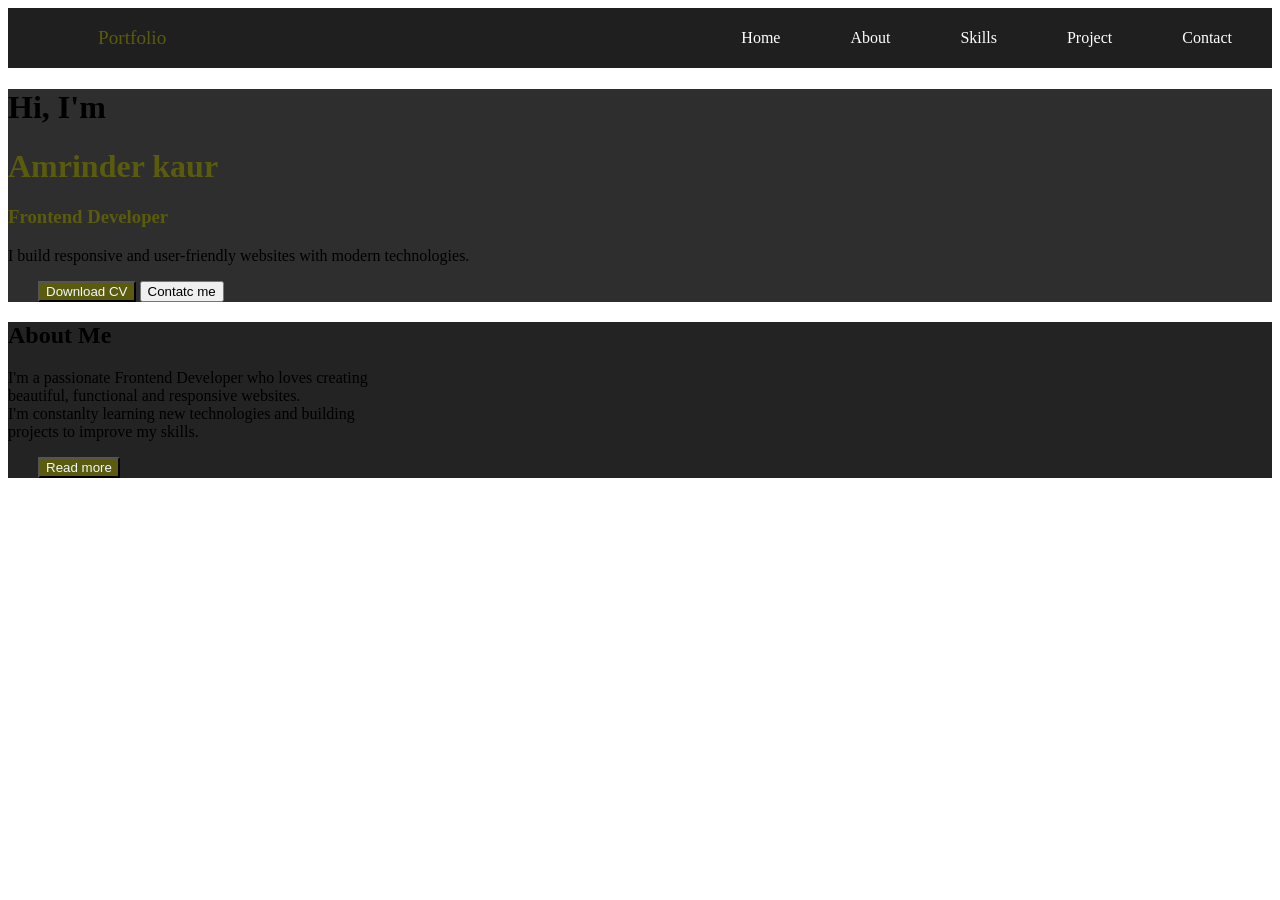
==== WebDev_l-1_PersonalPortfolio/index.html @ 47cfa731 "Portfolio" ====
<!DOCTYPE html>
<html lang="en">
<head>
    <meta charset="UTF-8">
    <meta name="viewport" content="width=device-width, initial-scale=1.0">
    <title>Personal Portfolio</title>
    <link rel="stylesheet" href="style.css">
</head>
<body>
    <!-- Hero Section -->
    <div class="hero-section">

        <div id="logo">
              Portfolio
        </div>

        <nav>
            <a href="#home">Home</a>
            <a href="#about">About</a>
            <a href="#skills">Skills</a>
            <a href="#project">Project</a>
            <a href="#contact">Contact</a>
        </nav>
    </div>
    <div class="content" id="home">
       <h1>Hi, I'm </h1> 
       <h1><span>Amrinder kaur</span></h1>
       <h3>Frontend Developer</h3>
       <p>I build responsive and user-friendly websites with modern technologies.</p>
       <button class="button">Download CV</button>
       <button>Contatc me</button>
    </div>
<div class="about" id="about">
    <h2>About Me</h2>
    <p>I'm a passionate Frontend Developer who loves creating <br> beautiful, functional and responsive websites.<br>I'm constanlty learning new technologies and building <br>projects to improve my skills.</p>
    <button class="button">Read more</button>
</div>
</body>
</html>
---- WebDev_l-1_PersonalPortfolio/style.css ----
html {
    scroll-behavior: smooth;
}
.hero-section {
    background-color: rgb(32, 31, 31);
    color: white;
    padding: 20px;
    display: flex;
    justify-content: space-between;
    align-items: center;
    height: 20px;
    
}
#logo {
    color: rgb(91, 91, 14);
    margin: 70px;
    font-size: larger;
}

.hero-section nav {
    display: flex;
    gap: 30px;
}
nav a {
    text-decoration: none;
    color: white;
    padding: 20px;
}
.content{
    background-color: rgb(47, 46, 46);
}
h3{
    color: rgb(91, 91, 14) ;
}
span{
    color:  rgb(91, 91, 14);
}
.button{
    background-color:  rgb(91, 91, 14);
    color: aliceblue;
    margin-left: 30px;
}
.about{
    background-color: rgb(35, 35, 35);
}
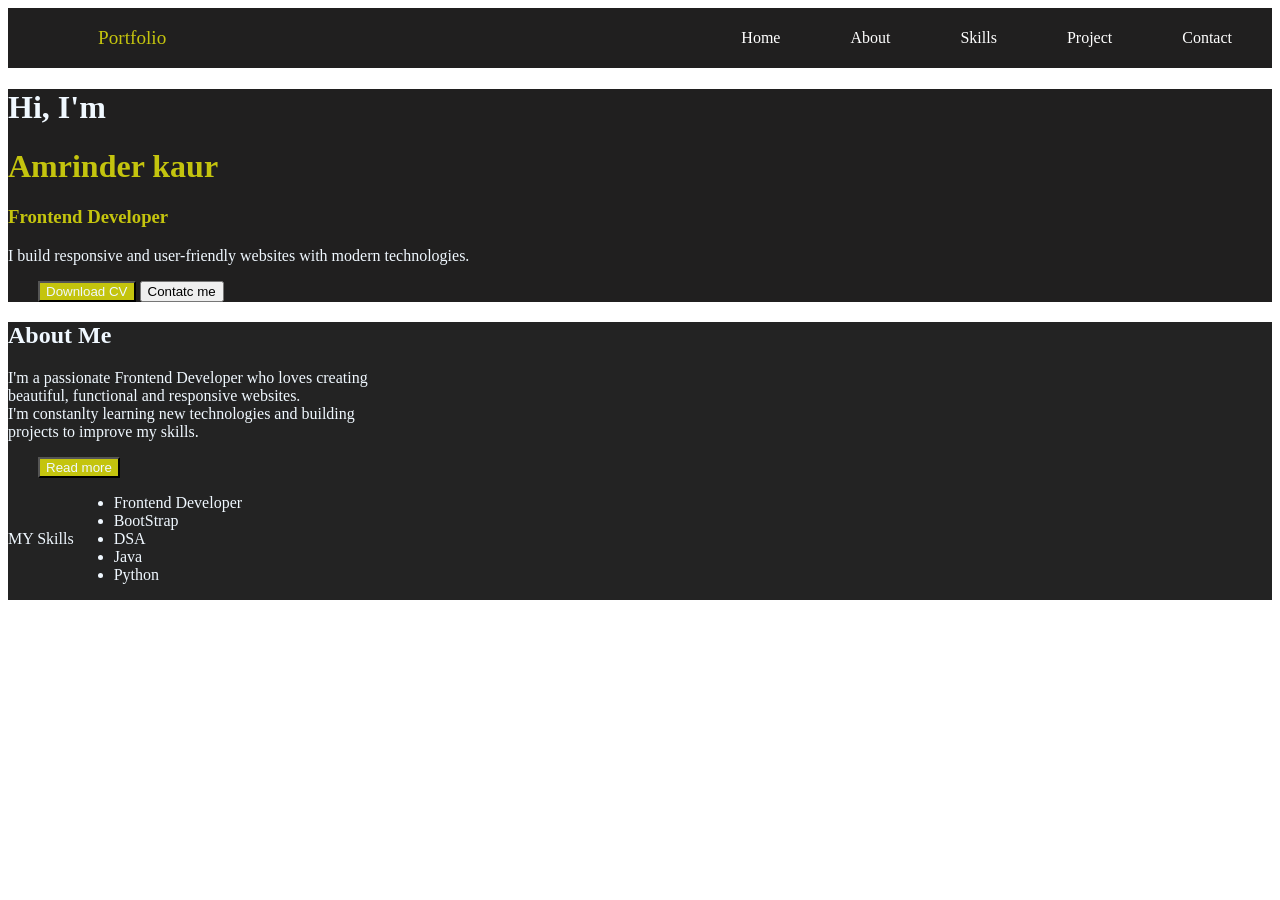
==== commit 9b8e6043: "update" ====
--- a/WebDev_l-1_PersonalPortfolio/index.html
+++ b/WebDev_l-1_PersonalPortfolio/index.html
@@ -34,6 +34,19 @@
     <h2>About Me</h2>
     <p>I'm a passionate Frontend Developer who loves creating <br> beautiful, functional and responsive websites.<br>I'm constanlty learning new technologies and building <br>projects to improve my skills.</p>
     <button class="button">Read more</button>
+
+<div class="skills">MY Skills
+     <ul>
+        <li>Frontend Developer</li>
+        <li>BootStrap</li>
+        <li>DSA</li>
+        <li>Java</li>
+        <li>Python</li>
+    </ul>
 </div>
+    
+</div>
+
+
 </body>
 </html>
--- a/WebDev_l-1_PersonalPortfolio/style.css
+++ b/WebDev_l-1_PersonalPortfolio/style.css
@@ -12,7 +12,7 @@
     
 }
 #logo {
-    color: rgb(91, 91, 14);
+    color:  rgb(196, 196, 14);
     margin: 70px;
     font-size: larger;
 }
@@ -27,19 +27,37 @@
     padding: 20px;
 }
 .content{
-    background-color: rgb(47, 46, 46);
+    background-color: rgb(32, 31, 31);
 }
 h3{
-    color: rgb(91, 91, 14) ;
+    color:  rgb(196, 196, 14) ;
 }
 span{
-    color:  rgb(91, 91, 14);
+    color:   rgb(196, 196, 14);
 }
 .button{
-    background-color:  rgb(91, 91, 14);
+    background-color:  rgb(196, 196, 14);
     color: aliceblue;
     margin-left: 30px;
 }
+h2{
+    color: aliceblue;
+}
+h1{
+    color: aliceblue;
+}
+p{
+    color: aliceblue;
+}
 .about{
     background-color: rgb(35, 35, 35);
+    
+}
+.skills{
+    display: flex;
+    text-align: start;
+    justify-content:start;
+align-items: center;
+color: aliceblue;
+
 }
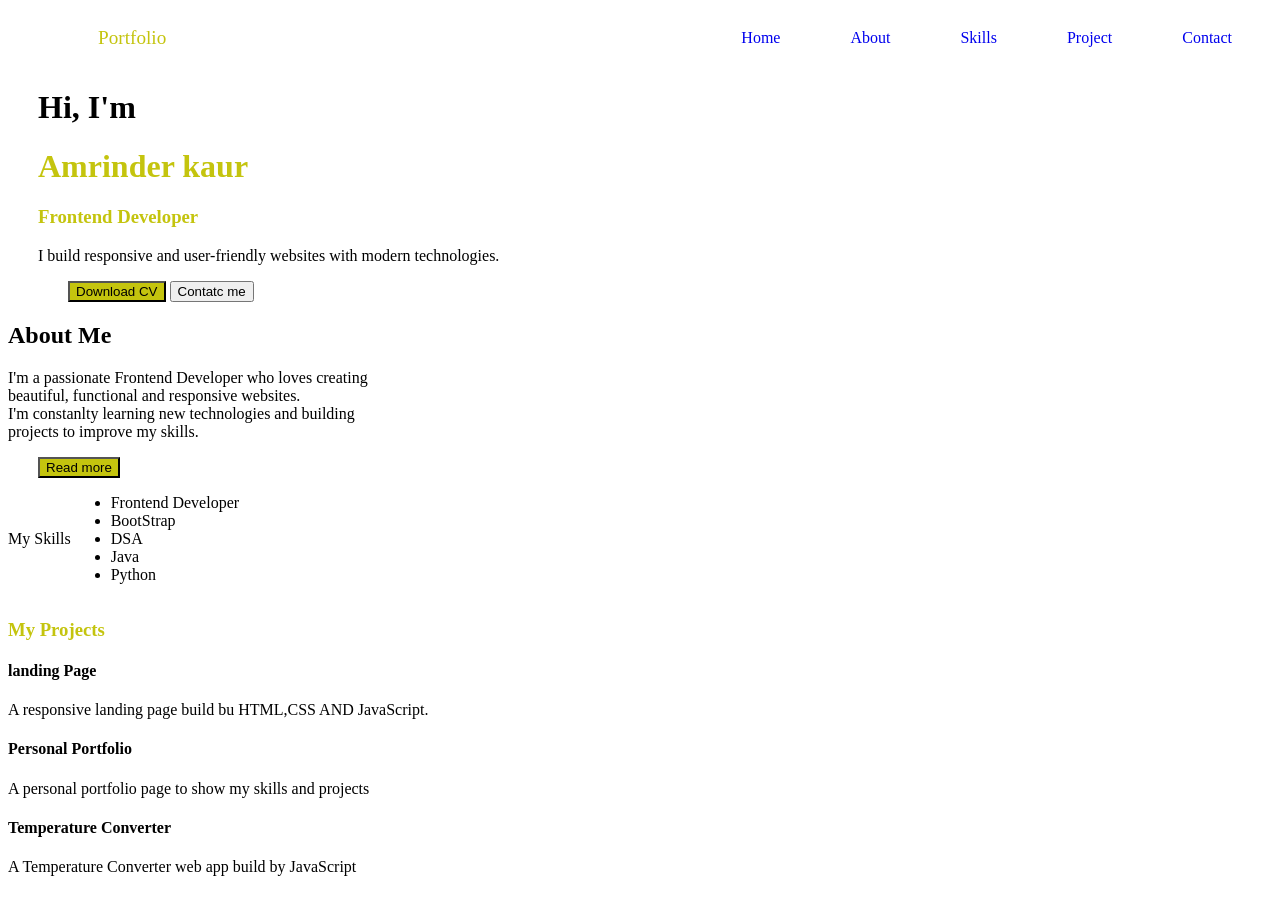
==== commit c6f97b6f: "upadte portfolio" ====
--- a/WebDev_l-1_PersonalPortfolio/index.html
+++ b/WebDev_l-1_PersonalPortfolio/index.html
@@ -1,17 +1,19 @@
 <!DOCTYPE html>
 <html lang="en">
+
 <head>
     <meta charset="UTF-8">
     <meta name="viewport" content="width=device-width, initial-scale=1.0">
     <title>Personal Portfolio</title>
     <link rel="stylesheet" href="style.css">
 </head>
+
 <body>
     <!-- Hero Section -->
     <div class="hero-section">
 
         <div id="logo">
-              Portfolio
+            Portfolio
         </div>
 
         <nav>
@@ -23,30 +25,48 @@
         </nav>
     </div>
     <div class="content" id="home">
-       <h1>Hi, I'm </h1> 
-       <h1><span>Amrinder kaur</span></h1>
-       <h3>Frontend Developer</h3>
-       <p>I build responsive and user-friendly websites with modern technologies.</p>
-       <button class="button">Download CV</button>
-       <button>Contatc me</button>
+        <h1>Hi, I'm </h1>
+        <h1><span>Amrinder kaur</span></h1>
+        <h3>Frontend Developer</h3>
+        <p>I build responsive and user-friendly websites with modern technologies.</p>
+        <button class="button">Download CV</button>
+        <button>Contatc me</button>
     </div>
-<div class="about" id="about">
-    <h2>About Me</h2>
-    <p>I'm a passionate Frontend Developer who loves creating <br> beautiful, functional and responsive websites.<br>I'm constanlty learning new technologies and building <br>projects to improve my skills.</p>
-    <button class="button">Read more</button>
+    <div class="about" id="about">
+        <h2>About Me</h2>
+        <p>I'm a passionate Frontend Developer who loves creating <br> beautiful, functional and responsive
+            websites.<br>I'm constanlty learning new technologies and building <br>projects to improve my skills.</p>
+        <button class="button">Read more</button>
 
-<div class="skills">MY Skills
-     <ul>
-        <li>Frontend Developer</li>
-        <li>BootStrap</li>
-        <li>DSA</li>
-        <li>Java</li>
-        <li>Python</li>
-    </ul>
-</div>
-    
-</div>
+        <div class="skills">My Skills
+            <ul>
+                <li>Frontend Developer</li>
+                <li>BootStrap</li>
+                <li>DSA</li>
+                <li>Java</li>
+                <li>Python</li>
+            </ul>
+        </div>
+
+    </div>
+
+    <h3>My Projects</h3>
+    <div class="cards" id="projects">
+            <div>
+                <h4>landing Page</h4>
+                <p>A responsive landing page build bu HTML,CSS AND JavaScript.</p>
+            </div>
+            <div>
+                <h4>Personal Portfolio</h4>
+                <p>A personal portfolio page to show my skills and projects</p>
+            </div>
+            <div>
+                <h4>Temperature Converter</h4>
+                <p>A Temperature Converter web app build by JavaScript</p>
+            </div>
+    </div>
 
 
 </body>
+
 </html>
--- a/WebDev_l-1_PersonalPortfolio/style.css
+++ b/WebDev_l-1_PersonalPortfolio/style.css
@@ -1,18 +1,18 @@
 html {
     scroll-behavior: smooth;
 }
+
 .hero-section {
-    background-color: rgb(32, 31, 31);
-    color: white;
     padding: 20px;
     display: flex;
     justify-content: space-between;
     align-items: center;
     height: 20px;
-    
+
 }
+
 #logo {
-    color:  rgb(196, 196, 14);
+    color: rgb(196, 196, 14);
     margin: 70px;
     font-size: larger;
 }
@@ -21,43 +21,44 @@
     display: flex;
     gap: 30px;
 }
+
 nav a {
     text-decoration: none;
-    color: white;
+  
     padding: 20px;
 }
+
+
+
+h3 {
+    color: rgb(196, 196, 14);
+}
+
+span {
+    color: rgb(196, 196, 14);
+}
 .content{
-    background-color: rgb(32, 31, 31);
+margin-left: 30px;
 }
-h3{
-    color:  rgb(196, 196, 14) ;
-}
-span{
-    color:   rgb(196, 196, 14);
-}
-.button{
-    background-color:  rgb(196, 196, 14);
-    color: aliceblue;
+.button {
+    background-color: rgb(196, 196, 14);
+   
     margin-left: 30px;
 }
-h2{
-    color: aliceblue;
+
+
+
+
+
+
+
+
+.skills {
+    display: flex;
+
+    text-align: start;
+    justify-content: start;
+    align-items: center;
+   
+
 }
-h1{
-    color: aliceblue;
-}
-p{
-    color: aliceblue;
-}
-.about{
-    background-color: rgb(35, 35, 35);
-    
-}
-.skills{
-    display: flex;
-    text-align: start;
-    justify-content:start;
-align-items: center;
-color: aliceblue;
-
-}
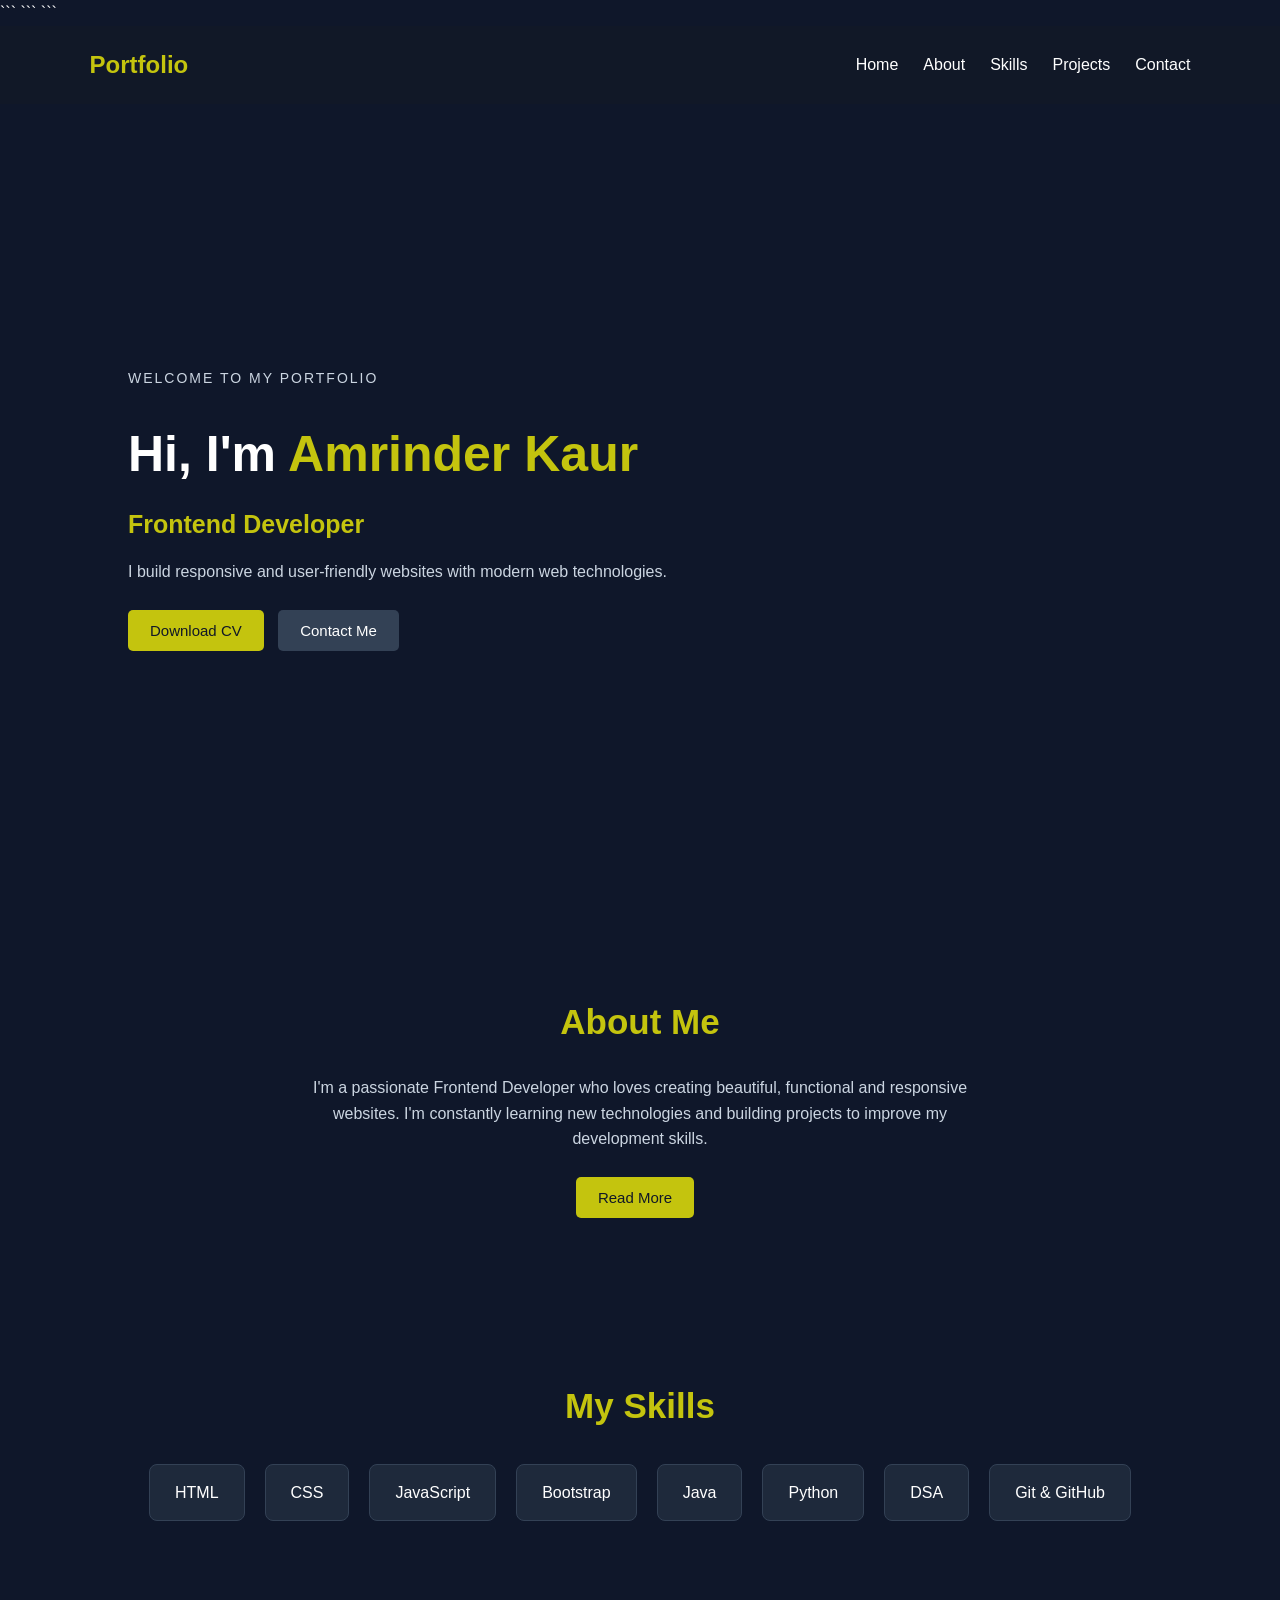
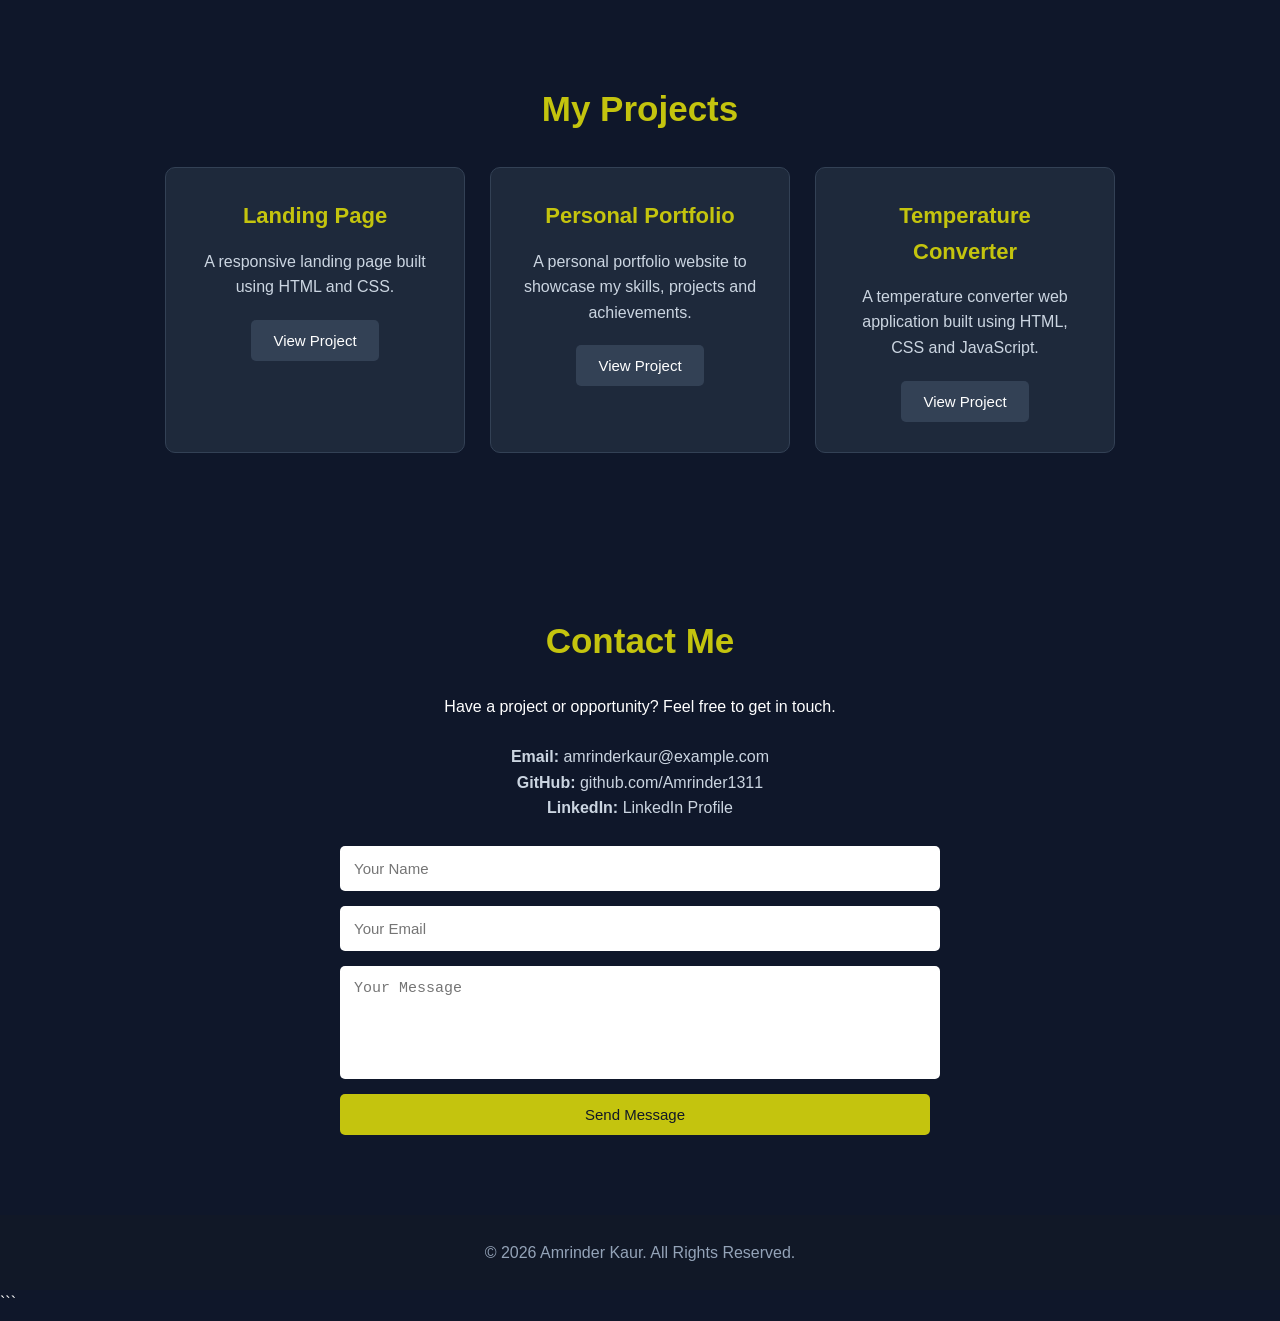
==== commit 4b6defd3: "compelete my portfolio" ====
--- a/WebDev_l-1_PersonalPortfolio/index.html
+++ b/WebDev_l-1_PersonalPortfolio/index.html
@@ -1,72 +1,205 @@
 <!DOCTYPE html>
+
 <html lang="en">
 
 <head>
     <meta charset="UTF-8">
     <meta name="viewport" content="width=device-width, initial-scale=1.0">
-    <title>Personal Portfolio</title>
-    <link rel="stylesheet" href="style.css">
+
+```
+<title>Amrinder Kaur | Portfolio</title>
+
+<link rel="stylesheet" href="style.css">
+```
+
 </head>
 
 <body>
-    <!-- Hero Section -->
-    <div class="hero-section">
-
-        <div id="logo">
-            Portfolio
-        </div>
-
-        <nav>
-            <a href="#home">Home</a>
-            <a href="#about">About</a>
-            <a href="#skills">Skills</a>
-            <a href="#project">Project</a>
-            <a href="#contact">Contact</a>
-        </nav>
-    </div>
-    <div class="content" id="home">
-        <h1>Hi, I'm </h1>
-        <h1><span>Amrinder kaur</span></h1>
+
+```
+<!-- Navigation -->
+<header class="hero-section">
+
+    <div id="logo">
+        <h2>Portfolio</h2>
+    </div>
+
+    <nav>
+        <a href="#home">Home</a>
+        <a href="#about">About</a>
+        <a href="#skills">Skills</a>
+        <a href="#projects">Projects</a>
+        <a href="#contact">Contact</a>
+    </nav>
+
+</header>
+
+
+<!-- Home Section -->
+<section class="content" id="home">
+
+    <div class="home-text">
+
+        <p class="welcome">WELCOME TO MY PORTFOLIO</p>
+
+        <h1>Hi, I'm <span>Amrinder Kaur</span></h1>
+
         <h3>Frontend Developer</h3>
-        <p>I build responsive and user-friendly websites with modern technologies.</p>
-        <button class="button">Download CV</button>
-        <button>Contatc me</button>
-    </div>
-    <div class="about" id="about">
-        <h2>About Me</h2>
-        <p>I'm a passionate Frontend Developer who loves creating <br> beautiful, functional and responsive
-            websites.<br>I'm constanlty learning new technologies and building <br>projects to improve my skills.</p>
-        <button class="button">Read more</button>
-
-        <div class="skills">My Skills
-            <ul>
-                <li>Frontend Developer</li>
-                <li>BootStrap</li>
-                <li>DSA</li>
-                <li>Java</li>
-                <li>Python</li>
-            </ul>
-        </div>
-
-    </div>
-
-    <h3>My Projects</h3>
-    <div class="cards" id="projects">
-            <div>
-                <h4>landing Page</h4>
-                <p>A responsive landing page build bu HTML,CSS AND JavaScript.</p>
-            </div>
-            <div>
-                <h4>Personal Portfolio</h4>
-                <p>A personal portfolio page to show my skills and projects</p>
-            </div>
-            <div>
-                <h4>Temperature Converter</h4>
-                <p>A Temperature Converter web app build by JavaScript</p>
-            </div>
-    </div>
-
+
+        <p>
+            I build responsive and user-friendly websites
+            with modern web technologies.
+        </p>
+
+        <div class="home-buttons">
+            <button class="button">Download CV</button>
+            <a href="#contact">
+                <button>Contact Me</button>
+            </a>
+        </div>
+
+    </div>
+
+</section>
+
+
+<!-- About Section -->
+<section class="about" id="about">
+
+    <h2>About Me</h2>
+
+    <p>
+        I'm a passionate Frontend Developer who loves creating
+        beautiful, functional and responsive websites.
+        I'm constantly learning new technologies and building
+        projects to improve my development skills.
+    </p>
+
+    <button class="button">Read More</button>
+
+</section>
+
+
+<!-- Skills Section -->
+<section class="skills-section" id="skills">
+
+    <h2>My Skills</h2>
+
+    <div class="skills">
+
+        <div class="skill">HTML</div>
+        <div class="skill">CSS</div>
+        <div class="skill">JavaScript</div>
+        <div class="skill">Bootstrap</div>
+        <div class="skill">Java</div>
+        <div class="skill">Python</div>
+        <div class="skill">DSA</div>
+        <div class="skill">Git & GitHub</div>
+
+    </div>
+
+</section>
+
+
+<!-- Projects Section -->
+<section class="projects-section" id="projects">
+
+    <h2>My Projects</h2>
+
+    <div class="cards">
+
+        <div class="card">
+
+            <h4>Landing Page</h4>
+
+            <p>
+                A responsive landing page built using
+                HTML and CSS.
+            </p>
+
+            <button>View Project</button>
+
+        </div>
+
+
+        <div class="card">
+
+            <h4>Personal Portfolio</h4>
+
+            <p>
+                A personal portfolio website to showcase
+                my skills, projects and achievements.
+            </p>
+
+            <button>View Project</button>
+
+        </div>
+
+
+        <div class="card">
+
+            <h4>Temperature Converter</h4>
+
+            <p>
+                A temperature converter web application
+                built using HTML, CSS and JavaScript.
+            </p>
+
+            <button>View Project</button>
+
+        </div>
+
+    </div>
+
+</section>
+
+
+<!-- Contact Section -->
+<section class="contact" id="contact">
+
+    <h2>Contact Me</h2>
+
+    <p>
+        Have a project or opportunity? Feel free to get in touch.
+    </p>
+
+    <div class="contact-info">
+
+        <p><strong>Email:</strong> amrinderkaur@example.com</p>
+
+        <p><strong>GitHub:</strong> github.com/Amrinder1311</p>
+
+        <p><strong>LinkedIn:</strong> LinkedIn Profile</p>
+
+    </div>
+
+    <form>
+
+        <input type="text" placeholder="Your Name" required>
+
+        <input type="email" placeholder="Your Email" required>
+
+        <textarea placeholder="Your Message" rows="5" required></textarea>
+
+        <button class="button" type="submit">
+            Send Message
+        </button>
+
+    </form>
+
+</section>
+
+
+<!-- Footer -->
+<footer>
+
+    <p>
+        © 2026 Amrinder Kaur. All Rights Reserved.
+    </p>
+
+</footer>
+```
 
 </body>
 
-</html>+</html>
--- a/WebDev_l-1_PersonalPortfolio/style.css
+++ b/WebDev_l-1_PersonalPortfolio/style.css
@@ -1,64 +1,266 @@
+* {
+  margin: 0;
+  padding: 0;
+  box-sizing: border-box;
+  }
+
 html {
-    scroll-behavior: smooth;
-}
+scroll-behavior: smooth;
+}
+
+body {
+font-family: Arial, sans-serif;
+background-color: #0f172a;
+color: white;
+line-height: 1.6;
+}
+
+/* Navigation */
 
 .hero-section {
-    padding: 20px;
-    display: flex;
-    justify-content: space-between;
-    align-items: center;
-    height: 20px;
-
-}
-
-#logo {
-    color: rgb(196, 196, 14);
-    margin: 70px;
-    font-size: larger;
+padding: 20px 7%;
+display: flex;
+justify-content: space-between;
+align-items: center;
+background-color: #111827;
+position: sticky;
+top: 0;
+z-index: 1000;
+}
+
+#logo h2 {
+color: #c4c40e;
 }
 
 .hero-section nav {
-    display: flex;
-    gap: 30px;
+display: flex;
+gap: 25px;
 }
 
 nav a {
-    text-decoration: none;
-  
-    padding: 20px;
-}
-
-
-
-h3 {
-    color: rgb(196, 196, 14);
+color: white;
+text-decoration: none;
+transition: 0.3s;
+}
+
+nav a:hover {
+color: #c4c40e;
+}
+
+/* Home */
+
+.content {
+min-height: 90vh;
+display: flex;
+align-items: center;
+padding: 80px 10%;
+}
+
+.home-text {
+max-width: 650px;
+}
+
+.welcome {
+color: #c4c40e;
+font-size: 14px;
+letter-spacing: 2px;
+margin-bottom: 10px;
+}
+
+.content h1 {
+font-size: 50px;
+margin-bottom: 10px;
 }
 
 span {
-    color: rgb(196, 196, 14);
-}
-.content{
-margin-left: 30px;
-}
+color: #c4c40e;
+}
+
+.content h3 {
+color: #c4c40e;
+font-size: 25px;
+margin-bottom: 15px;
+}
+
+.content p {
+color: #cbd5e1;
+margin-bottom: 25px;
+}
+
+/* Buttons */
+
+button {
+border: none;
+padding: 12px 22px;
+border-radius: 5px;
+cursor: pointer;
+background-color: #334155;
+color: white;
+font-size: 15px;
+transition: 0.3s;
+}
+
 .button {
-    background-color: rgb(196, 196, 14);
-   
-    margin-left: 30px;
-}
-
-
-
-
-
-
-
+background-color: #c4c40e;
+color: #111827;
+margin-right: 10px;
+}
+
+button:hover {
+transform: translateY(-3px);
+opacity: 0.9;
+}
+
+/* Common Sections */
+
+.about,
+.skills-section,
+.projects-section,
+.contact {
+padding: 80px 10%;
+text-align: center;
+}
+
+.about h2,
+.skills-section h2,
+.projects-section h2,
+.contact h2 {
+font-size: 35px;
+margin-bottom: 25px;
+color: #c4c40e;
+}
+
+/* About */
+
+.about p {
+max-width: 700px;
+margin: 0 auto 25px;
+color: #cbd5e1;
+}
+
+/* Skills */
 
 .skills {
-    display: flex;
-
-    text-align: start;
-    justify-content: start;
-    align-items: center;
-   
-
-}
+display: flex;
+justify-content: center;
+flex-wrap: wrap;
+gap: 20px;
+margin-top: 30px;
+}
+
+.skill {
+background-color: #1e293b;
+padding: 15px 25px;
+border-radius: 8px;
+border: 1px solid #334155;
+transition: 0.3s;
+}
+
+.skill:hover {
+transform: translateY(-5px);
+border-color: #c4c40e;
+}
+
+/* Projects */
+
+.cards {
+display: flex;
+justify-content: center;
+gap: 25px;
+flex-wrap: wrap;
+margin-top: 30px;
+}
+
+.card {
+width: 300px;
+padding: 30px;
+background-color: #1e293b;
+border-radius: 10px;
+border: 1px solid #334155;
+transition: 0.3s;
+}
+
+.card:hover {
+transform: translateY(-8px);
+border-color: #c4c40e;
+}
+
+.card h4 {
+color: #c4c40e;
+font-size: 22px;
+margin-bottom: 15px;
+}
+
+.card p {
+color: #cbd5e1;
+margin-bottom: 20px;
+}
+
+/* Contact */
+
+.contact-info {
+margin: 25px 0;
+color: #cbd5e1;
+}
+
+form {
+max-width: 600px;
+margin: auto;
+display: flex;
+flex-direction: column;
+gap: 15px;
+}
+
+input,
+textarea {
+padding: 14px;
+border: none;
+border-radius: 5px;
+outline: none;
+font-size: 15px;
+}
+
+textarea {
+resize: none;
+}
+
+/* Footer */
+
+footer {
+text-align: center;
+padding: 25px;
+background-color: #111827;
+color: #94a3b8;
+}
+
+/* Responsive Design */
+
+@media (max-width: 768px) {
+
+
+.hero-section {
+    flex-direction: column;
+    gap: 15px;
+}
+
+.hero-section nav {
+    gap: 12px;
+    flex-wrap: wrap;
+    justify-content: center;
+}
+
+.content {
+    text-align: center;
+    justify-content: center;
+}
+
+.content h1 {
+    font-size: 38px;
+}
+
+.home-buttons {
+    margin-top: 20px;
+}
+
+
+}
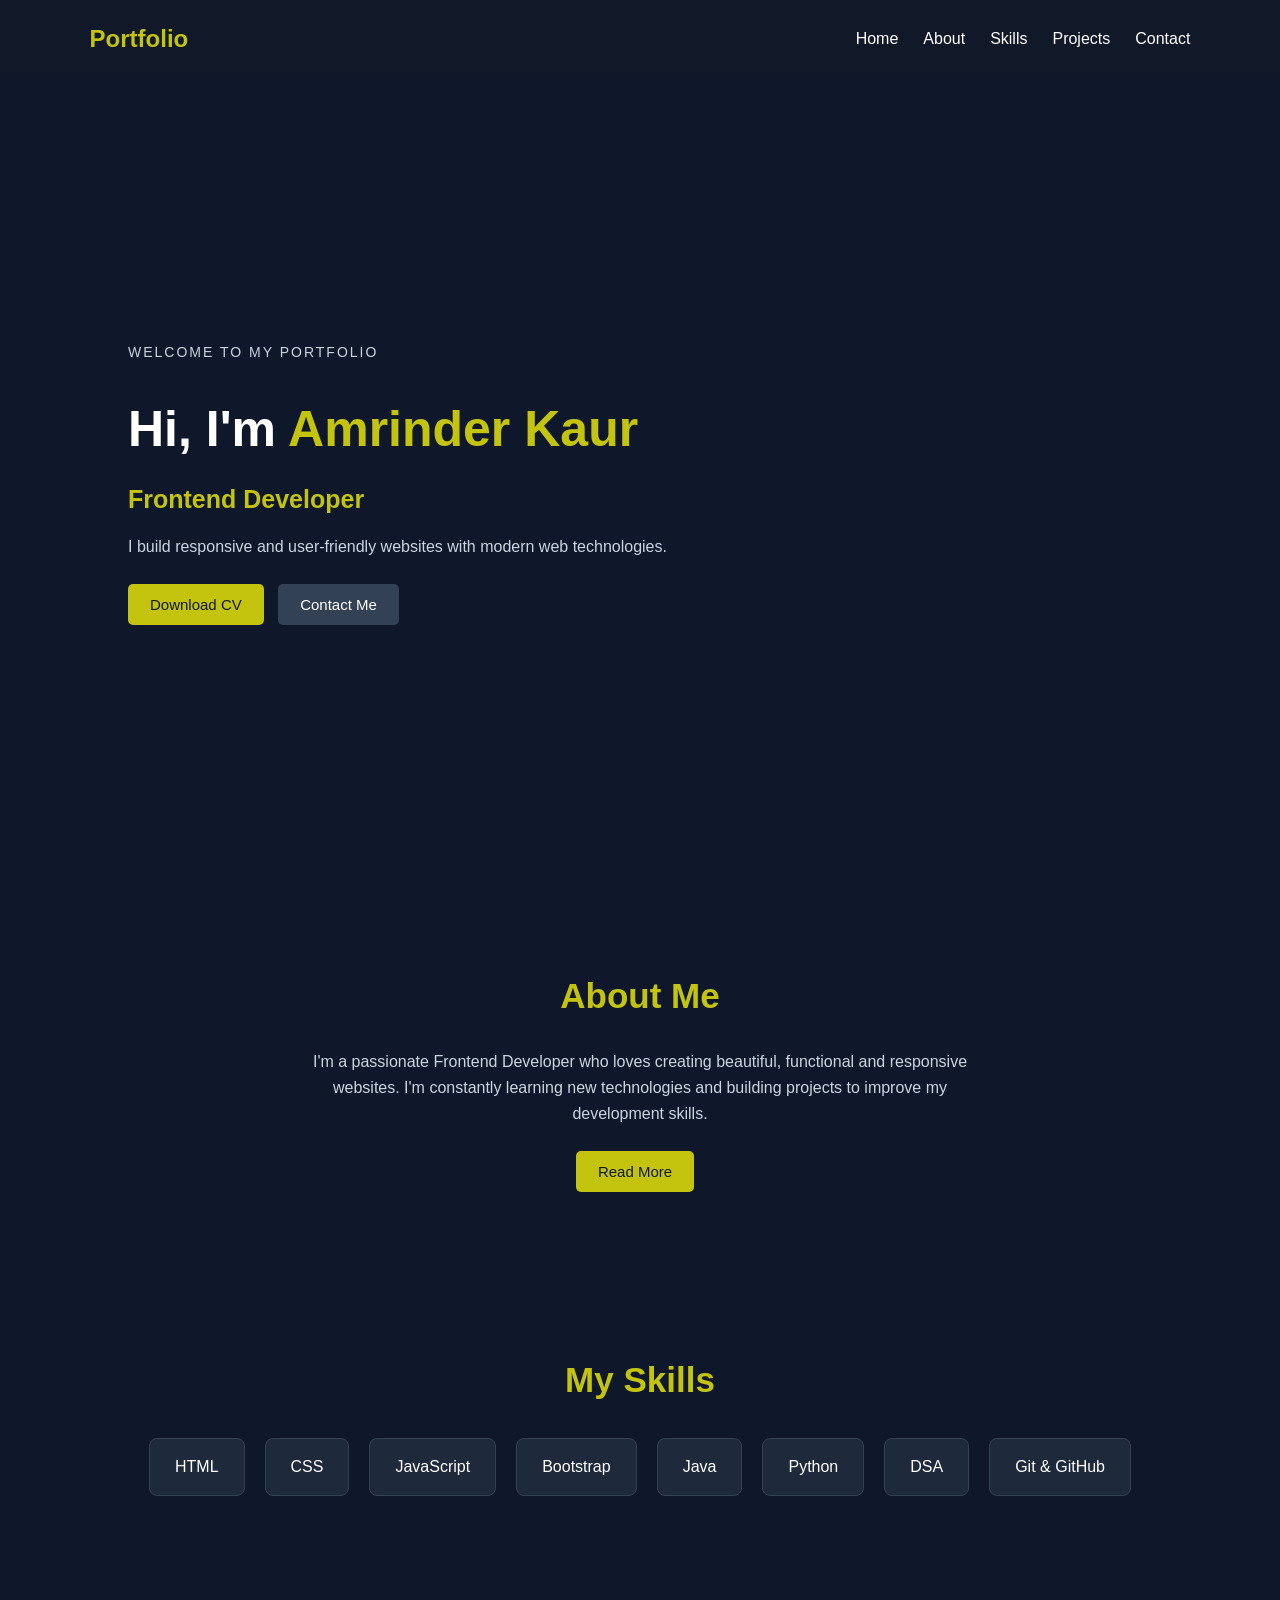
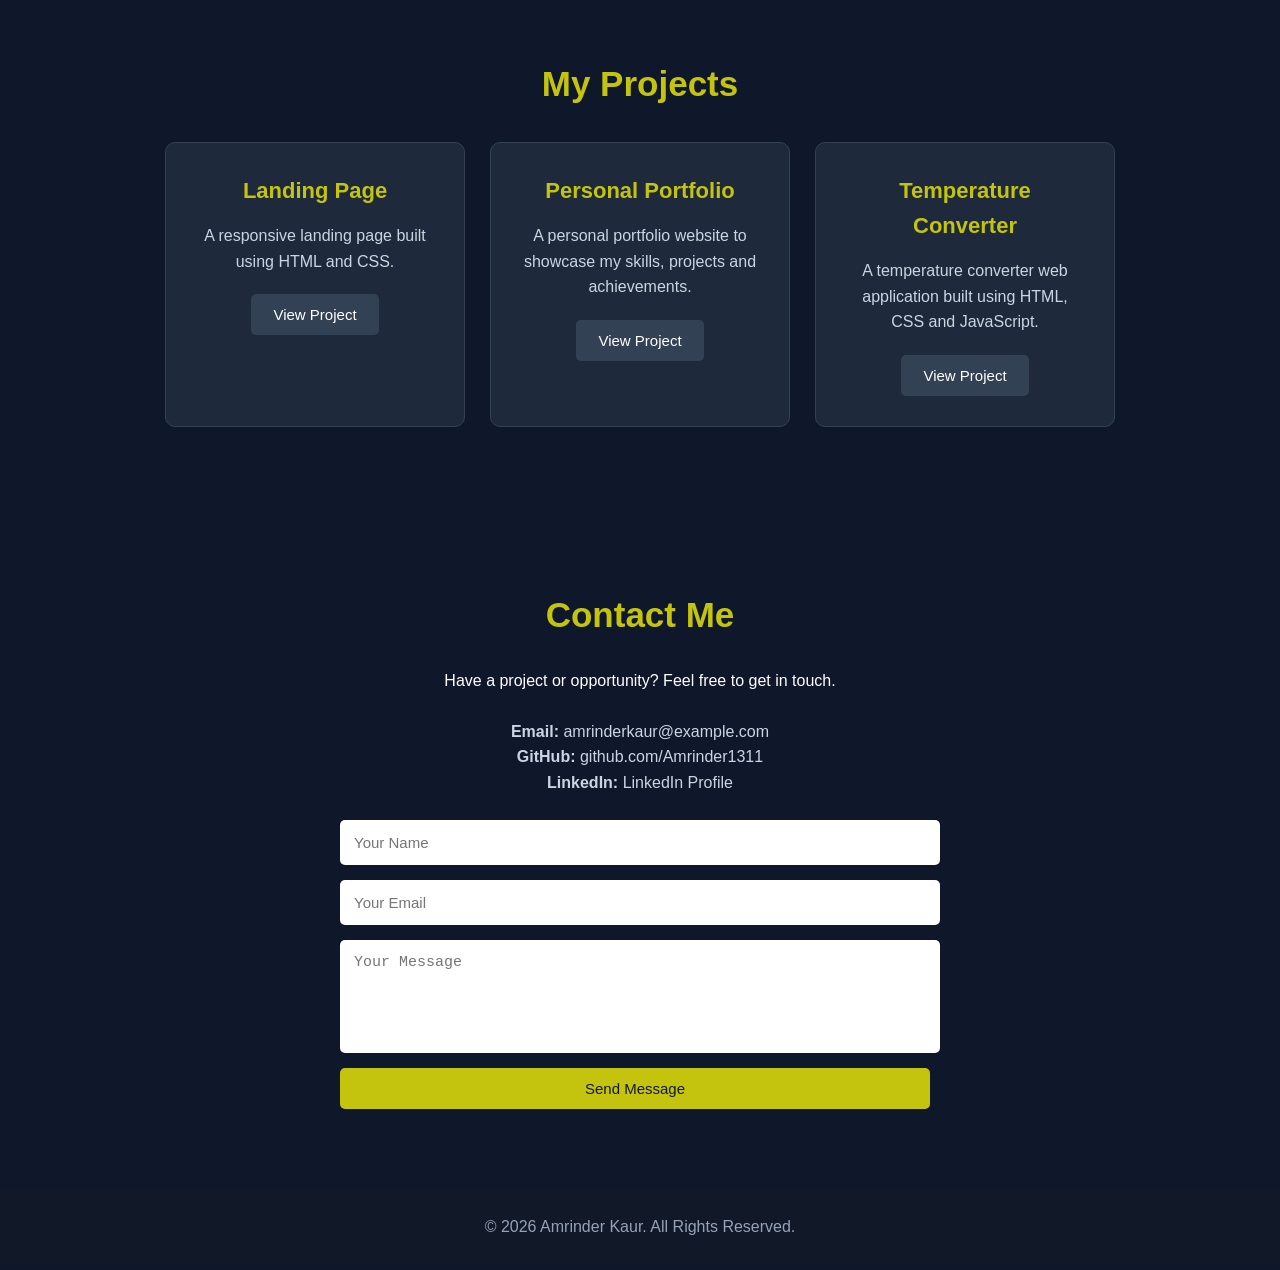
==== commit d322bef0: "minor changes" ====
--- a/WebDev_l-1_PersonalPortfolio/index.html
+++ b/WebDev_l-1_PersonalPortfolio/index.html
@@ -6,17 +6,15 @@
     <meta charset="UTF-8">
     <meta name="viewport" content="width=device-width, initial-scale=1.0">
 
-```
 <title>Amrinder Kaur | Portfolio</title>
 
 <link rel="stylesheet" href="style.css">
-```
+
 
 </head>
 
 <body>
 
-```
 <!-- Navigation -->
 <header class="hero-section">
 
@@ -198,7 +196,7 @@
     </p>
 
 </footer>
-```
+
 
 </body>
 
